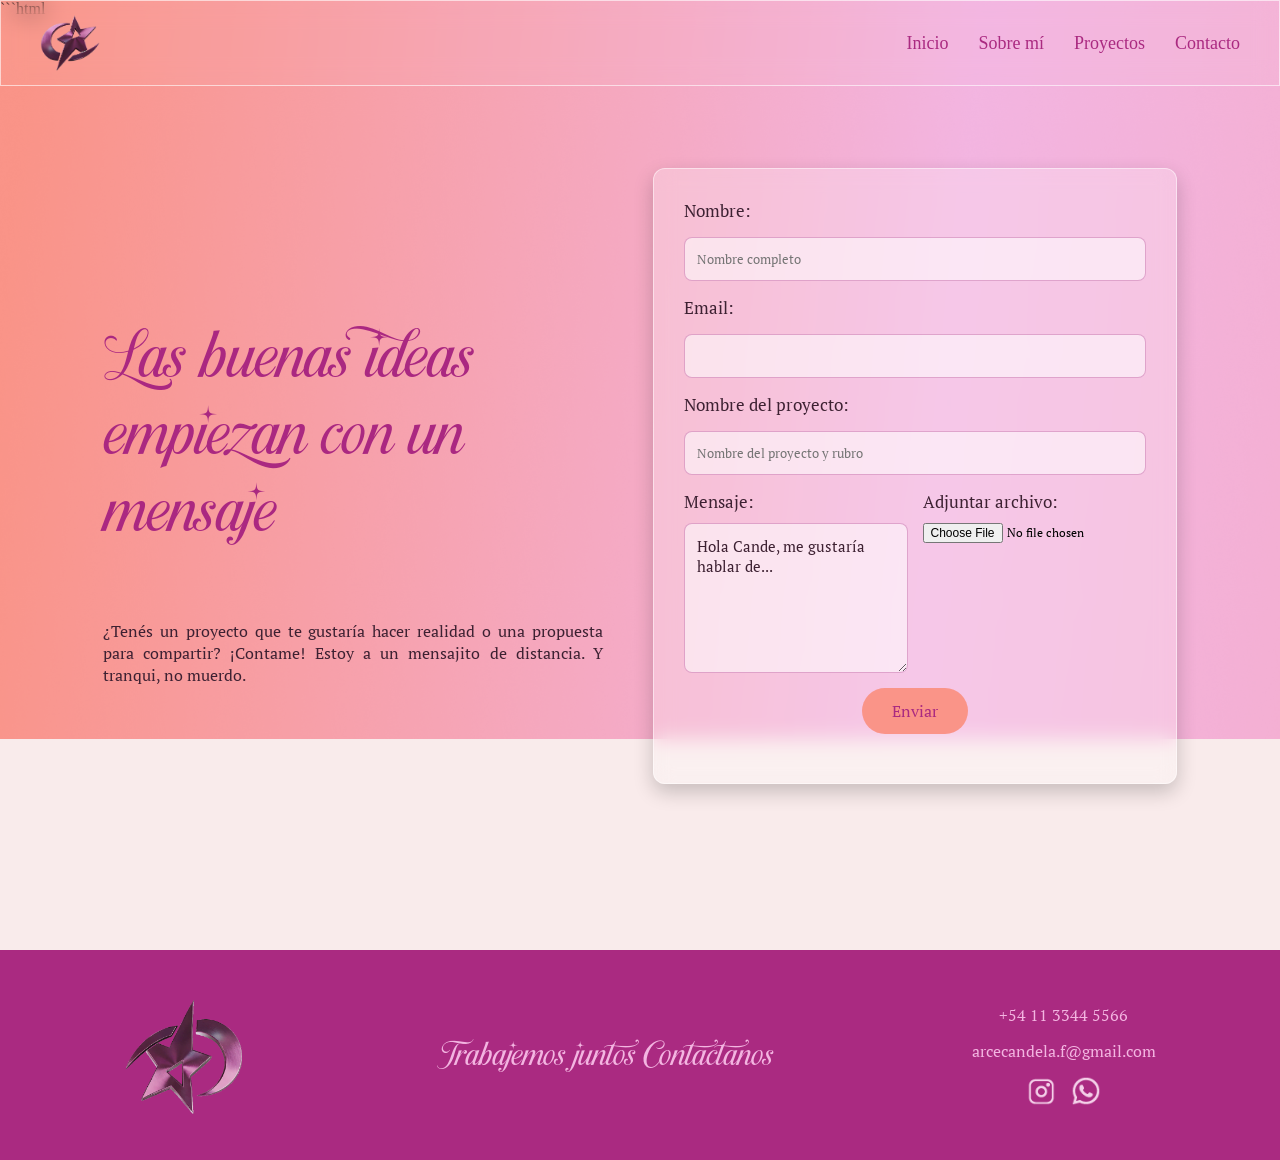
==== contacto.html @ d17dc4d4 "Cree contactos.html, en general ya esta listo, solo me faltaria ver un tema de los textos. Lo ultimo" ====
```html
<!DOCTYPE html>
<html lang="es">

<head>
    <meta charset="UTF-8">
    <meta name="viewport" content="width=device-width, initial-scale=1.0">
    <title>Portfolio | Cande Arce</title>

    <link rel="stylesheet" href="estilos.css">

    <style>
        @import url('https://fonts.googleapis.com/css2?family=PT+Serif:ital,wght@0,400;0,700;1,400;1,700&display=swap');
    </style>

    <link rel="icon" type="image/svg+xml" href="img/favicon.svg">
</head>

<body class="contacto">

    <header>
        <div class="contenedor">

            <a href="index.html#inicio" class="logo">
                <img src="img/logo_metalizado.png" alt="Logo de Cande Arce" width="60" height="60">
            </a>

            <nav class="menu">
                <a href="index.html#inicio">Inicio</a>
                <a href="sobre_mi.html">Sobre mí</a>
                <a href="proyectos.html">Proyectos</a>
                <a href="contacto.html">Contacto</a>
            </nav>

        </div>
    </header>

    <main id="contacto">

        <section id="bienvenida">
            <h1>Las buenas ideas empiezan con un mensaje</h1>
            <p>¿Tenés un proyecto que te gustaría hacer realidad o una propuesta para compartir? ¡Contame! Estoy a un
                mensajito de distancia. Y tranqui, no muerdo. </p>
        </section>

        <section id="formulario">
            <form method="POST" target="_blank" enctype="multipart/form-data"
                action="mailto:arcecandela.f@gmail.com?subject=email enciado desde el formulario">
                <label for="nombre">Nombre:</label>
                <input type="text" name="Nombre" id="nombre" placeholder="Nombre completo" required>

                <label for="email">Email:</label>
                <input type="email" name="email" id="email" required>

                <label for="nombre del proyecto">Nombre del proyecto:</label>
                <input type="text" name="Nombre del proyecto" id="nombre-del-proyecto"
                    placeholder="Nombre del proyecto y rubro" required>

                <div class="mensaje-archivo">

                    <div class="campo-mensaje">
                        <label for="mensaje">Mensaje:</label>
                        <textarea id="mensaje" name="mensaje" rows="5" required>Hola Cande, me gustaría hablar de...</textarea>
                    </div>

                    <div class="campo-archivo">
                        <label for="archivo">Adjuntar archivo:</label>
                        <input type="file" name="archivo" id="archivo">
                    </div>

                </div>

                <input type="submit" value="Enviar">
            </form>
        </section>
    </main>

    <footer id="pie-de-pagina">

        <div class="logo-footer">
            <img src="img/mi_logo.gif" alt="Logo de Cande Arce" width="150" height="150">
        </div>

        <div class="titulo-footer">
            <h1>
                Trabajemos juntos
                Contactanos
            </h1>
        </div>

        <div class="contacto-footer">
            <p>+54 11 3344 5566</p>
            <p>arcecandela.f@gmail.com</p>

            <div class="redes-footer">
                <img src="img/insta.png" alt="Instagram" width="30" height="30">
                <img src="img/whatsapp.png" alt="WhatsApp" width="30" height="30">
            </div>
        </div>

    </footer>

</body>

</html>
---- estilos.css ----
/*CSS DOCUMENT*/
@charset "UTF-8";

h2 {
    font-family: "PT Serif", serif;
    font-size: 32px;
    font-weight: 700;
    font-style: normal;
    color: #aa2a81;
    text-align: center;
}

h3 {
    font-family: "PT Serif", serif;
    font-size: 24px;
    font-weight: 700;
    font-style: italic;
    color: #aa2a81;
    text-align: justify;
}

h4 {
    font-family: "PT Serif", serif;
    font-weight: 400;
    font-style: italic;
    font-size: 17px;
    color: #3D2132;
    text-align: justify;
}

p {
    font-family: "PT Serif", serif;
    font-size: 16px;
    font-weight: 400;
    font-style: normal;
    color: #3D2132;
    text-align: justify;
}

li {

    font-family: "PT Serif", serif;
    font-weight: 400;
    font-style: normal;
    font-size: 16px;
    color: #000000;
}

@font-face {
    font-family: "LastChristmas";
    src: url("fuentes/LastChristmas.otf") format("opentype");
    font-weight: 400;
    font-style: normal;
}

h1 {
    color: #AA2881;
    font-family: "LastChristmas", sans-serif;
    font-size: 64px;
    font-style: normal;
    font-weight: 400;
    line-height: normal;
}

/* =========================================
1. ESTILOS GENERALES
   ========================================= */
/*Se empieza a dar formato al header*/
header {
    position: fixed;
    top: 0;
    left: 0;
    z-index: 1000;

    display: flex;
    justify-content: center;
    align-items: center;
    width: 100%;
    padding: 12px 20px;

    /* Efecto glass */
    backdrop-filter: blur(12px);
    -webkit-backdrop-filter: blur(12px);
    background: #FFFFFF0A;
    border: 1px solid #FFFFFF99;
}

/* Organización del logo y el menú */
header .contenedor {
    display: flex;
    align-items: center;
    justify-content: space-between;
    gap: 20px;
    width: 100%;
    max-width: 1200px;
    margin: 0 auto;
}

nav {
    display: flex;
    gap: 30px;
}

/* Tamaño del logo */
.logo img {
    display: block;
    width: 60px;
    height: 60px;
    object-fit: contain;
}

/* Enlaces del menú */
.menu {
    display: flex;
    align-items: center;
    gap: 30px;
}

.menu a {
    color: #aa2a81;
    text-decoration: none;
    font-size: 18px;
}

.menu a:hover {
    color: #ffffff;
}

/* Organización del encabezado */
header .contenedor {
    display: flex;
    align-items: center;
    justify-content: space-between;
    width: 100%;
}

/* FOOTER */
#pie-de-pagina {
    display: flex;
    flex-direction: row;
    flex-wrap: wrap;
    justify-content: center;
    align-items: center;
    gap: 182px;
    padding: 30px 40px;
    background-color: #aa2a81;
    box-sizing: border-box;
}

.titulo-footer h1 {
    color: #F3B5E1;
    text-align: center;
    font-size: 32px;
}

.contacto-footer p {
    color: #F3B5E1;
}

/* LOGO */
.logo-footer {
    display: flex;
    align-items: center;
    justify-content: center;
}

/* TÍTULO Y DERECHOS */
.titulo-footer {
    display: flex;
    flex-direction: column;
    justify-content: center;
    align-items: flex-start;
}

/* CONTACTO */
.contacto-footer {
    display: flex;
    width: 218px;
    flex-direction: column;
    align-items: center;
    gap: 14px;
    margin: 0;
}

.contacto-footer h2,
.contacto-footer p {
    display: flex;
    margin: 0;
}

/* REDES SOCIALES */
.redes-footer {
    display: flex;
    flex-direction: row;
    align-items: center;
    justify-content: center;
    gap: 15px;
}

/* =========================================
ESTILOS DEL SOBRE MI
   ========================================= */

/* Fondo exclusivo del sobre mi */
body.sobre-mi {
    background-image: url("img/fondo_sobre_mi.png");
    background-size: 100% auto;
    background-position: top center;
    background-repeat: no-repeat;
    background-attachment: scroll;
}

/*Se empieza a dar formato al main*/
* {
    box-sizing: border-box;
}

html,
body {
    margin: 0;
    padding: 0;
    overflow-x: hidden;
}

body {
    background-color: #f9ebeb;
    min-height: 100vh;
    display: flex;
    flex-direction: column;
}

/* Estilos de las listas */
li {
    list-style: none;
}

li::before {
    content: "★ ";
    color: #aa2a81;
}

main {
    display: flex;
    flex: 1;
    flex-direction: column;
    align-items: center;
    padding-top: 120px;
}

/*sección yo*/
#yo {
    display: inline-flex;
    align-items: center;
    gap: 67px;
}

#yo img {
    max-width: 100%;
    height: auto;
    object-fit: cover;
}

.presentacion {
    display: flex;
    width: 524px;
    flex-direction: column;
    align-items: flex-start;
}

/*SECCIÓN CUADRADOS*/


/* CONTENEDOR DE LOS CUADRADOS */

.grilla-cv {
    display: flex;
    flex-wrap: wrap;
    gap: 26px 52px;
    width: 926px;
    max-width: 100%;
    margin: 190px auto 0;
    box-sizing: border-box;

}

/* CUATRO CUADRADOS */

#cuadrado-1,
#cuadrado-2,
#cuadrado-3,
#cuadrado-4 {
    display: flex;
    flex-direction: column;
    flex: 0 0 437px;
    height: 280px;
    box-sizing: border-box;
    overflow: hidden;
    background: #FFFFFF0A;
    backdrop-filter: blur(12px);
    -webkit-backdrop-filter: blur(12px);
    border: 1px solid #FFFFFF99;
    border-radius: 12px;
    padding: 22px 21px;
    align-items: center;
    justify-content: center;
}


/* DIFERENCIAS DEL CUADRADO 1 */

#cuadrado-1 {
    padding: 22px 45px 23px 21px;
    align-items: flex-start;
    gap: 10px;
    border-radius: 20px;
}

/* FORMACIÓN */

.formacion {
    display: flex;
    width: 100%;
    flex-direction: column;
    align-items: flex-start;
    gap: 19px;
}

.texto-formacion {
    display: flex;
    flex-direction: column;
    align-items: flex-start;
    gap: 23px;
    align-self: stretch;
}

.colegio {
    display: flex;
    flex-direction: column;
    align-items: flex-start;
    gap: 14px;
    align-self: stretch;
}

.detalle-colegio {
    display: flex;
    padding: 0 20px;
    flex-direction: column;
    align-items: flex-start;
    gap: 14px;
    align-self: stretch;
}

.universidad {
    width: 100%;
}

.detalle-universidad {
    display: flex;
    width: 100%;
    flex-direction: column;
    align-items: flex-start;
    gap: 14px;
}

/* CONTROL DE ESPACIOS Y TEXTOS PARA TODOS */

#cuadrado-1 h3,
#cuadrado-1 h4,
#cuadrado-1 p,
#cuadrado-2 h3,
#cuadrado-2 h4,
#cuadrado-2 p,
#cuadrado-3 h3,
#cuadrado-3 h4,
#cuadrado-3 p,
#cuadrado-3 ul,
#cuadrado-3 li,
#cuadrado-4 h3,
#cuadrado-4 h4,
#cuadrado-4 p,
#cuadrado-4 ul,
#cuadrado-4 li {
    margin: 0;
    padding: 0;
}

/* TÍTULOS */

#cuadrado-2 h3,
#cuadrado-3 h3,
#cuadrado-4 h3 {
    margin-bottom: 12px;
}

/* SUBTÍTULOS */

#cuadrado-3 h4,
#cuadrado-4 h4 {
    margin-bottom: 8px;
    font-size: 0.95rem;
}

/* LISTAS */

#cuadrado-3 ul,
#cuadrado-4 ul {
    padding-left: 18px;
}

#cuadrado-3 li,
#cuadrado-4 li {
    margin-bottom: 5px;
    font-size: 0.88rem;
    line-height: 1.3;
}



/* SECCIÓN DE HOBBIES */
body.sobre-mi #hobbies h3 {
    text-align: center;
}

body.sobre-mi #hobbies {
    width: 100%;
    max-width: 1100px;
    padding: 0 20px;
    box-sizing: border-box;
    margin-top: 150px;
    margin-bottom: 200px;
}

body.sobre-mi #hobbies .contenedor-hobbies {
    display: flex;
    flex-direction: row;
    justify-content: center;
    align-items: stretch;
    gap: 40px;
    flex-wrap: wrap;
}

body.sobre-mi #hobbies .lectura,
body.sobre-mi #hobbies .musica,
body.sobre-mi #hobbies .cine {
    display: flex;
    flex-direction: column;
    align-items: center;
    justify-content: center;
    gap: 15px;
    width: 250px;
    min-height: 220px;
    padding: 20px;
    box-sizing: border-box;
    background: rgba(255, 255, 255, 0.10);
    border: 1px solid rgba(255, 255, 255, 0.5);
    border-radius: 15px;
    box-shadow: 0 8px 20px rgba(0, 0, 0, 0.10);
}


body.sobre-mi #hobbies p {
    margin: 0;
    text-align: center;
}

body.sobre-mi #hobbies iframe {
    display: block;
    width: 100%;
    border: none;
    border-radius: 12px;
    box-sizing: border-box;
}


/* =========================================
ESTILOS DEL INDEX
   ========================================= */

/* Fondo exclusivo del index */
body.portfolio {
    background-image: url("img/fondo_degradado.png");
    background-size: 100% auto;
    background-position: top center;
    background-repeat: no-repeat;
    background-attachment: scroll;
}

/* Como se organiza la presentación */

body.portfolio .presentacion {
    display: flex;
    flex-direction: row;
    align-items: center;
    justify-content: center;
    gap: 40px;
    width: 100%;
}

body.portfolio .texto-presentacion {
    flex: 0 1 auto;
}

body.portfolio .presentacion img {
    width: 400px;
    height: auto;
    flex: 0 0 auto;
}


/* FLECHA HACIA ABAJO */
body.portfolio .contenedor-flecha {
    display: flex;
    justify-content: center;
    align-items: center;
    margin-top: 160px;
    margin-bottom: 40px;
}

body.portfolio .flecha-abajo {
    display: flex;
    width: 92px;
    height: 92px;
    object-fit: contain;
    transition: transform 0.3s ease;
}

body.portfolio .enlace-flecha:hover .flecha-abajo {
    transform: scale(1.2);
}

/* DESPLAZAMIENTO SUAVE */
html {
    scroll-behavior: smooth;
}

/* SEGUNDA SECCIÓN: SOBRE MÍ */
body.portfolio .sobre-mi {
    display: flex;
    width: 100%;
    max-width: 1110px;
    min-height: 85vh;
    box-sizing: border-box;
    flex-direction: row;
    justify-content: center;
    align-items: center;
    gap: 120px;
    padding: 40px 20px;
    margin: 0 auto;
}

/* TÍTULO DE LA SEGUNDA SECCIÓN */
body.portfolio .sobre-mi h1 {
    display: flex;
    width: 100%;
    height: auto;
    justify-content: flex-end;
    margin: 0;
    text-align: right;
}

/* TEXTO DE LA SEGUNDA SECCIÓN */
body.portfolio .sobre-mi p {
    display: flex;
    width: 100%;
    max-width: 600px;
    margin: 0;
    line-height: 1.6;
}


/* SECCIÓN DISEÑO GRÁFICO */
#diseño-gráfico {
    display: flex;
    flex-direction: column;
    align-items: center;
    gap: 20px;
    padding: 0 30px 30px;
    margin-top: -100px;
}

/* contenedor de tarjetas */
#contenedor-tarjetas {
    display: flex;
    justify-content: center;
    gap: 60px;
    padding: 20px;
    margin-bottom: 100px;
}

/* tarjeta */
.tarjeta {
    flex: none;
    width: 250px;
    height: 390px;
    perspective: 1000px;
    margin-top: 20px;
}

/* contenido y giro */
.tarjeta-contenido {
    position: relative;
    width: 100%;
    height: 100%;
    transition: transform 0.6s;
    transform-style: preserve-3d;
}

.tarjeta:hover .tarjeta-contenido {
    transform: rotateY(180deg) scale(1.1);
}

/* frente y dorso */
.tarjeta-frente,
.tarjeta-dorso {
    position: absolute;
    width: 100%;
    height: 100%;
    display: flex;
    flex-direction: column;
    align-items: center;
    padding: 18px;
    box-sizing: border-box;
    background: #FFFFFF40;
    backdrop-filter: blur(10px);
    -webkit-backdrop-filter: blur(10px);
    border: 1px solid #FFFFFF80;
    backface-visibility: hidden;
    box-shadow: 0 8px 20px rgba(0, 0, 0, 0.20);
    border-radius: 12px;
}

.tarjeta-dorso {
    transform: rotateY(180deg);
}

/* imágenes de los trabajos */
.tarjeta-frente img,
.tarjeta-dorso img {
    display: block;
    width: 100%;
    height: 300px;
    object-fit: cover;
}

/* epígrafes */
.tarjeta-frente p,
.tarjeta-dorso p {
    position: absolute;
    bottom: 18px;
    left: 5%;
    display: flex;
    align-items: center;
    justify-content: center;
    width: 90%;
    height: 54px;
    margin: 0;
    text-align: center;
    font-size: 14px;
    line-height: 1.3;
}

/* =========================================
ESTILOS DEL CONTACTO
   ========================================= */
body.contacto {
    background-image: url("img/fondo_contacto.png");
    background-size: 100% auto;
    background-position: top center;
    background-repeat: no-repeat;
    background-attachment: scroll;
}

#bienvenida {
    display: inline-flex;
    flex-direction: column;
    align-items: flex-start;
    width: 579px;
}



/* CONTENEDOR PRINCIPAL */
main#contacto {
    display: flex;
    flex-direction: row;
    justify-content: center;
    align-items: center;
    gap: 50px;

    max-width: 1200px;
    margin: 0 auto;
    padding: 150px 60px;
    box-sizing: border-box;
}

/* SECCIÓN DE BIENVENIDA */
#bienvenida {
    display: flex;
    flex-direction: column;
    justify-content: center;
    flex: 1;
    max-width: 500px;
}

/* SECCIÓN DEL FORMULARIO */
#contacto #formulario {
    display: flex;
    flex-direction: column;
    flex: 1;
    min-width: 0;
}

/* ADAPTACIÓN A PANTALLAS CHICAS */
@media (max-width: 800px) {
    main#contacto {
        flex-direction: column;
        gap: 30px;
    }

    #bienvenida,
    #contacto #formulario {
        width: 100%;
        max-width: 524px;
    }
}

/* FORMULARIO */

/* CONTENEDOR DEL FORMULARIO */
#formulario {
    display: flex;
    justify-content: center;
    width: 100%;
}

/* CAJA DEL FORMULARIO */
#formulario form {
    display: flex;
    flex-direction: column;
    align-items: flex-start;
    gap: 15px;

    width: 524px;
    max-width: 100%;
    height: 616px;
    padding: 30px;
    box-sizing: border-box;

    background: #FFFFFF40;
    backdrop-filter: blur(10px);
    -webkit-backdrop-filter: blur(10px);
    border: 1px solid #FFFFFF80;
    box-shadow: 0 8px 20px rgba(0, 0, 0, 0.20);
    border-radius: 12px;
}

/* ETIQUETAS */
#formulario label {
    font-family: "PT Serif", serif;
    color: #3D2132;
    font-size: 17px;
}

/* CAMPOS DE TEXTO */
#formulario input[type="text"],
#formulario input[type="email"] {
    display: flex;
    width: 100%;
    padding: 12px;
    box-sizing: border-box;

    background: rgba(255, 255, 255, 0.55);
    border: 1px solid rgba(170, 42, 129, 0.35);
    border-radius: 8px;

    font-family: "PT Serif", serif;
}

#formulario .campo-mensaje,
#formulario .campo-archivo {
    display: flex;
    flex-direction: column;
    align-items: flex-start;
    flex: 1;
    width: 50%;
    min-width: 0;
    gap: 10px;
}

/* MENSAJE Y ARCHIVO UNO AL LADO DEL OTRO */
#formulario .mensaje-archivo {
    display: flex;
    flex-direction: row;
    align-items: flex-start;
    gap: 15px;
    width: 100%;
}


/* ÁREA PARA ESCRIBIR EL MENSAJE */
#formulario textarea {
    display: flex;
    width: 100%;
    min-height: 150px;
    padding: 12px;
    box-sizing: border-box;

    background: rgba(255, 255, 255, 0.55);
    border: 1px solid rgba(170, 42, 129, 0.35);
    border-radius: 8px;

    font-family: "PT Serif", serif;
    font-size: 15px;
    color: #3D2132;
    resize: vertical;
}

/* BOTÓN PARA ADJUNTAR ARCHIVO */
#formulario input[type="file"] {
    display: flex;
    width: 100%;
    max-width: 100%;
    font-family: "PT Serif", serif;
    font-size: 12px;
}

/* BOTÓN ENVIAR */
#formulario input[type="submit"] {
    display: flex;
    align-self: Center;
    padding: 12px 30px;

    border: none;
    border-radius: 25px;
    background: #FA9488;
    color: #aa2a81;

    font-family: "PT Serif", serif;
    font-size: 16px;
    cursor: pointer;
    transition: background 0.3s ease;
}

/* EFECTO AL PASAR EL CURSOR */
#formulario input[type="submit"]:hover {
    background: #aa2a81;
}
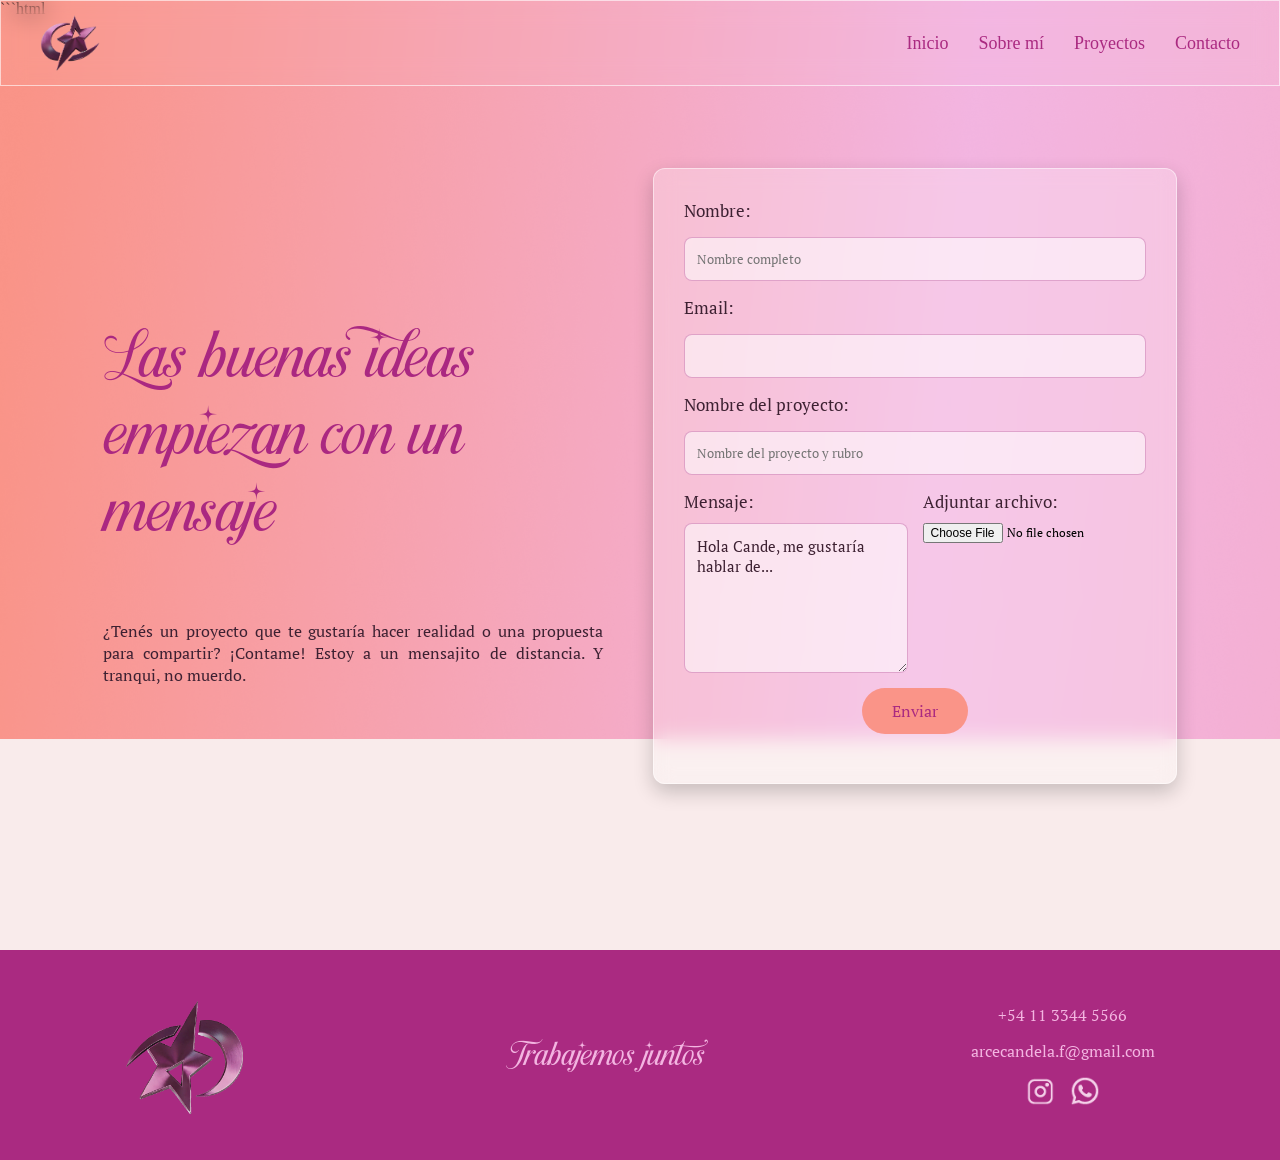
==== commit f26438fe: "pre entrega" ====
--- a/contacto.html
+++ b/contacto.html
@@ -38,12 +38,13 @@
     <main id="contacto">
 
         <section id="bienvenida">
-            <h1>Las buenas ideas empiezan con un mensaje</h1>
+            <h1>Las buenas ideas  empiezan con un mensaje</h1>
             <p>¿Tenés un proyecto que te gustaría hacer realidad o una propuesta para compartir? ¡Contame! Estoy a un
                 mensajito de distancia. Y tranqui, no muerdo. </p>
         </section>
 
         <section id="formulario">
+            
             <form method="POST" target="_blank" enctype="multipart/form-data"
                 action="mailto:arcecandela.f@gmail.com?subject=email enciado desde el formulario">
                 <label for="nombre">Nombre:</label>
@@ -82,10 +83,7 @@
         </div>
 
         <div class="titulo-footer">
-            <h1>
-                Trabajemos juntos
-                Contactanos
-            </h1>
+            <h1>Trabajemos juntos</h1>
         </div>
 
         <div class="contacto-footer">
--- a/estilos.css
+++ b/estilos.css
@@ -141,7 +141,7 @@
     flex-wrap: wrap;
     justify-content: center;
     align-items: center;
-    gap: 182px;
+    gap: 250px;
     padding: 30px 40px;
     background-color: #aa2a81;
     box-sizing: border-box;
@@ -197,11 +197,18 @@
     gap: 15px;
 }
 
+/* LOS ENLACES HEREDAN EL ESTILO DEL TEXTO */
+a {
+    color: inherit;
+    font: inherit;
+    text-decoration: none;
+}
 /* =========================================
 ESTILOS DEL SOBRE MI
    ========================================= */
 
-/* Fondo exclusivo del sobre mi */
+
+/* FONDO EXCLUSIVO DE SOBRE MÍ */
 body.sobre-mi {
     background-image: url("img/fondo_sobre_mi.png");
     background-size: 100% auto;
@@ -210,7 +217,7 @@
     background-attachment: scroll;
 }
 
-/*Se empieza a dar formato al main*/
+/* CONFIGURACIÓN GENERAL */
 * {
     box-sizing: border-box;
 }
@@ -229,7 +236,7 @@
     flex-direction: column;
 }
 
-/* Estilos de las listas */
+/* LISTAS */
 li {
     list-style: none;
 }
@@ -239,6 +246,7 @@
     color: #aa2a81;
 }
 
+/* CONTENIDO PRINCIPAL */
 main {
     display: flex;
     flex: 1;
@@ -247,7 +255,7 @@
     padding-top: 120px;
 }
 
-/*sección yo*/
+/* SECCIÓN YO */
 #yo {
     display: inline-flex;
     align-items: center;
@@ -267,11 +275,7 @@
     align-items: flex-start;
 }
 
-/*SECCIÓN CUADRADOS*/
-
-
 /* CONTENEDOR DE LOS CUADRADOS */
-
 .grilla-cv {
     display: flex;
     flex-wrap: wrap;
@@ -279,12 +283,9 @@
     width: 926px;
     max-width: 100%;
     margin: 190px auto 0;
-    box-sizing: border-box;
-
-}
-
-/* CUATRO CUADRADOS */
-
+}
+
+/* ESTILO GENERAL DE LOS CUATRO CUADRADOS */
 #cuadrado-1,
 #cuadrado-2,
 #cuadrado-3,
@@ -293,7 +294,6 @@
     flex-direction: column;
     flex: 0 0 437px;
     height: 280px;
-    box-sizing: border-box;
     overflow: hidden;
     background: #FFFFFF0A;
     backdrop-filter: blur(12px);
@@ -301,69 +301,67 @@
     border: 1px solid #FFFFFF99;
     border-radius: 12px;
     padding: 22px 21px;
-    align-items: center;
-    justify-content: center;
-}
-
+}
+
+/* FORMACIÓN, EXPERIENCIA Y HABILIDADES */
+#cuadrado-1,
+#cuadrado-2,
+#cuadrado-4 {
+    align-items: flex-start;
+    justify-content: flex-start;
+}
 
 /* DIFERENCIAS DEL CUADRADO 1 */
-
 #cuadrado-1 {
     padding: 22px 45px 23px 21px;
-    align-items: flex-start;
     gap: 10px;
     border-radius: 20px;
 }
 
-/* FORMACIÓN */
-
+/* HERRAMIENTAS: CONTENIDO CENTRADO */
+#cuadrado-3 {
+    align-items: center;
+    justify-content: center;
+}
+
+/* FORMACIÓN ACADÉMICA */
 .formacion {
     display: flex;
-    width: 100%;
     flex-direction: column;
     align-items: flex-start;
-    gap: 19px;
-}
-
-.texto-formacion {
+    width: 100%;
+    gap: 12px;
+}
+
+.textos-formacion {
     display: flex;
     flex-direction: column;
     align-items: flex-start;
-    gap: 23px;
-    align-self: stretch;
-}
-
-.colegio {
+    width: 100%;
+    gap: 16px;
+}
+
+.colegio,
+.universidad,
+.detalles-colegio,
+.detalles-universidad {
     display: flex;
     flex-direction: column;
     align-items: flex-start;
-    gap: 14px;
-    align-self: stretch;
-}
-
-.detalle-colegio {
-    display: flex;
-    padding: 0 20px;
-    flex-direction: column;
-    align-items: flex-start;
-    gap: 14px;
-    align-self: stretch;
-}
-
+    width: 100%;
+}
+
+.colegio,
 .universidad {
-    width: 100%;
-}
-
-.detalle-universidad {
-    display: flex;
-    width: 100%;
-    flex-direction: column;
-    align-items: flex-start;
-    gap: 14px;
-}
-
-/* CONTROL DE ESPACIOS Y TEXTOS PARA TODOS */
-
+    gap: 6px;
+}
+
+.detalles-colegio,
+.detalles-universidad {
+    gap: 4px;
+}
+
+/* TEXTOS DE LOS CUATRO CUADRADOS */
 #cuadrado-1 h3,
 #cuadrado-1 h4,
 #cuadrado-1 p,
@@ -373,19 +371,25 @@
 #cuadrado-3 h3,
 #cuadrado-3 h4,
 #cuadrado-3 p,
-#cuadrado-3 ul,
-#cuadrado-3 li,
 #cuadrado-4 h3,
 #cuadrado-4 h4,
 #cuadrado-4 p,
-#cuadrado-4 ul,
-#cuadrado-4 li {
+#cuadrado-2 ul,
+#cuadrado-3 ul,
+#cuadrado-4 ul {
     margin: 0;
     padding: 0;
 }
 
+/* INTERLINEADO DE FORMACIÓN */
+#cuadrado-1 h3,
+#cuadrado-1 h4,
+#cuadrado-1 p {
+    line-height: 1.5;
+    text-align: left;
+}
+
 /* TÍTULOS */
-
 #cuadrado-2 h3,
 #cuadrado-3 h3,
 #cuadrado-4 h3 {
@@ -393,20 +397,20 @@
 }
 
 /* SUBTÍTULOS */
-
 #cuadrado-3 h4,
 #cuadrado-4 h4 {
     margin-bottom: 8px;
     font-size: 0.95rem;
 }
 
-/* LISTAS */
-
-#cuadrado-3 ul,
+/* LISTAS DE EXPERIENCIA Y HABILIDADES */
+#cuadrado-2 ul,
 #cuadrado-4 ul {
     padding-left: 18px;
 }
 
+/* LISTAS DE LOS CUADRADOS */
+#cuadrado-2 li,
 #cuadrado-3 li,
 #cuadrado-4 li {
     margin-bottom: 5px;
@@ -414,20 +418,17 @@
     line-height: 1.3;
 }
 
-
-
 /* SECCIÓN DE HOBBIES */
+body.sobre-mi #hobbies {
+    width: 100%;
+    max-width: 1100px;
+    padding: 0 20px;
+    margin-top: 150px;
+    margin-bottom: 200px;
+}
+
 body.sobre-mi #hobbies h3 {
     text-align: center;
-}
-
-body.sobre-mi #hobbies {
-    width: 100%;
-    max-width: 1100px;
-    padding: 0 20px;
-    box-sizing: border-box;
-    margin-top: 150px;
-    margin-bottom: 200px;
 }
 
 body.sobre-mi #hobbies .contenedor-hobbies {
@@ -439,6 +440,7 @@
     flex-wrap: wrap;
 }
 
+/* TARJETAS DE HOBBIES */
 body.sobre-mi #hobbies .lectura,
 body.sobre-mi #hobbies .musica,
 body.sobre-mi #hobbies .cine {
@@ -450,14 +452,13 @@
     width: 250px;
     min-height: 220px;
     padding: 20px;
-    box-sizing: border-box;
     background: rgba(255, 255, 255, 0.10);
     border: 1px solid rgba(255, 255, 255, 0.5);
     border-radius: 15px;
     box-shadow: 0 8px 20px rgba(0, 0, 0, 0.10);
 }
 
-
+/* TEXTOS Y VIDEOS DE HOBBIES */
 body.sobre-mi #hobbies p {
     margin: 0;
     text-align: center;
@@ -468,8 +469,8 @@
     width: 100%;
     border: none;
     border-radius: 12px;
-    box-sizing: border-box;
-}
+}
+
 
 
 /* =========================================
@@ -657,6 +658,176 @@
     text-align: center;
     font-size: 14px;
     line-height: 1.3;
+}
+
+/* =========================================
+ESTILOS DEL PROYECTOS
+   ========================================= */
+body.proyectos {
+    background-image: url("img/Fondo-proyectos.png");
+    background-size: 100% auto;
+    background-position: top center;
+    background-repeat: no-repeat;
+    background-attachment: scroll;
+}
+#proyectos {
+    display: flex;
+    flex-direction: column;
+    align-items: center;
+    padding: 40px 20px;
+    box-sizing: border-box;
+    margin-top: 30px;
+}
+/* GALERÍA DE PROYECTOS */
+.galeria {
+    display: flex;
+    flex-wrap: wrap;
+    justify-content: center;
+    gap: 30px;
+    width: 100%;
+    max-width: 824px;
+    box-sizing: border-box;
+    margin: 0 auto;
+    padding: 40px 20px;
+}
+
+/* TARJETA TIPO POLAROID */
+.polaroid {
+    display: flex;
+    flex-direction: column;
+    align-items: flex-start;
+    flex: 0 0 377px;
+    width: 377px;
+    max-width: 100%;
+    min-height: 489px;
+    box-sizing: border-box;
+    padding: 37px;
+
+    /* Efecto glass */
+    background: rgba(255, 255, 255, 0.10);
+    backdrop-filter: blur(8px);
+    -webkit-backdrop-filter: blur(8px);
+    border: 1px solid rgba(255, 255, 255, 0.25);
+    border-radius: 12px;
+}
+
+/* IMAGEN DEL PROYECTO */
+.imagen-proyecto {
+    position: relative;
+    display: block;
+    width: 303px;
+    height: 303px;
+    max-width: 100%;
+    overflow: hidden;
+    border-radius: 15px;
+}
+
+.imagen-proyecto img {
+    display: block;
+    width: 100%;
+    height: 100%;
+    object-fit: cover;
+    filter: sepia(0.2) saturate(1.5);
+    transition: filter 0.4s ease;
+}
+
+/* FILTRO ROSA */
+.imagen-proyecto::after {
+    content: "";
+    position: absolute;
+    inset: 0;
+    background: rgba(170, 42, 129, 0.6);
+    border-radius: 15px;
+    transition: opacity 0.4s ease;
+    pointer-events: none;
+}
+
+/* EFECTO AL PASAR EL CURSOR */
+.imagen-proyecto:hover::after {
+    opacity: 0;
+}
+.imagen-proyecto:hover img {
+    filter: none;
+}
+.imagen-proyecto:hover .texto-imagen {
+    opacity: 0;
+}
+
+/* TEXTOS DE LA TARJETA */
+.polaroid h2 {
+    margin: 18px 0 4px;
+    color: #AA2881;
+    font-size: 24px;
+}
+.polaroid p {
+    margin: 0 0 18px;
+    color: #3D2132;
+    font-size: 16px;
+}
+
+/* BOTÓN DE BEHANCE */
+.boton-behance {
+    display: inline-block;
+    padding: 10px 18px;
+    border: 1px solid white;
+    background: transparent;
+    color: #3D2132;
+    text-decoration: none;
+    text-align: center;
+    transition: background 0.3s ease, color 0.3s ease;
+    border-radius: 40px;
+}
+.boton-behance:hover {
+    background: white;
+    color: #AA2881;
+}
+
+/* VISOR DE IMAGEN AMPLIADA */
+.visor {
+    display: none;
+    position: fixed;
+    inset: 0;
+    z-index: 2000;
+    box-sizing: border-box;
+    overflow: auto;
+    padding: 40px 20px;
+    background: rgba(20, 10, 20, 0.95);
+    flex-direction: column;
+    align-items: center;
+    justify-content: center;
+    gap: 12px;
+}
+
+.visor:target {
+    display: flex;
+}
+
+.visor img {
+    display: block;
+    max-width: 85vw;
+    max-height: 60vh;
+    object-fit: contain;
+}
+
+.visor h2 {
+    margin: 8px 0 0;
+    color: white;
+    text-align: center;
+}
+
+.visor p {
+    margin: 0;
+    color: white;
+    text-align: center;
+}
+
+.cerrar {
+    position: absolute;
+    top: 15px;
+    right: 25px;
+    color: white;
+    font-size: 40px;
+    text-decoration: none;
 }
 
 /* =========================================
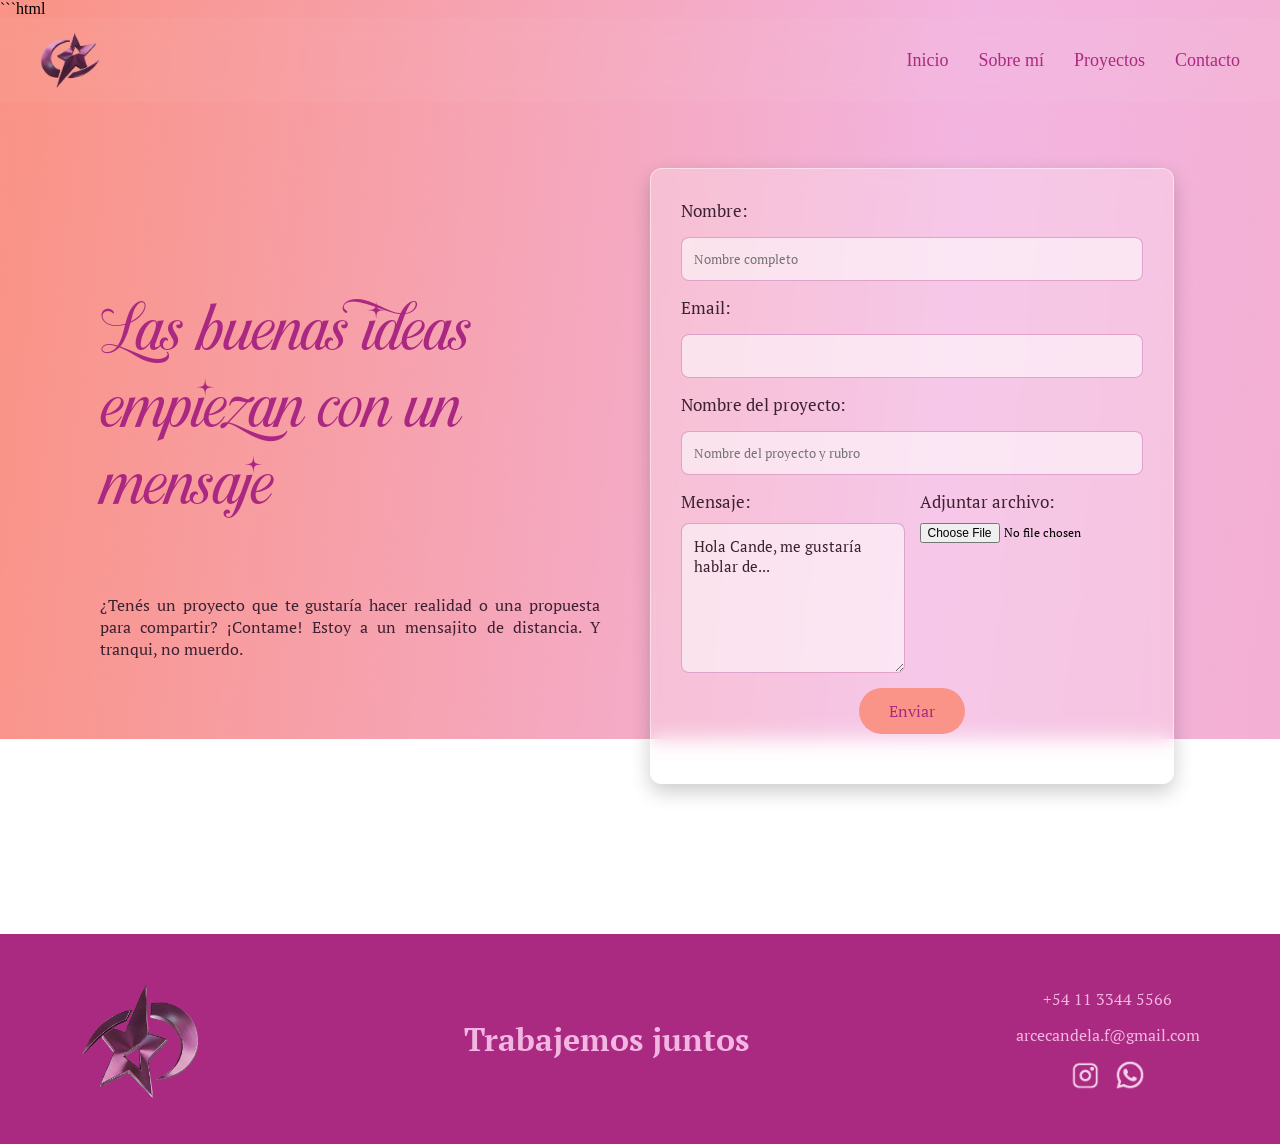
==== commit b9e411f3: "proyecto listo, footer y header listo" ====
--- a/contacto.html
+++ b/contacto.html
@@ -25,7 +25,7 @@
                 <img src="img/logo_metalizado.png" alt="Logo de Cande Arce" width="60" height="60">
             </a>
 
-            <nav class="menu">
+            <nav>
                 <a href="index.html#inicio">Inicio</a>
                 <a href="sobre_mi.html">Sobre mí</a>
                 <a href="proyectos.html">Proyectos</a>
@@ -38,13 +38,13 @@
     <main id="contacto">
 
         <section id="bienvenida">
-            <h1>Las buenas ideas  empiezan con un mensaje</h1>
+            <h1>Las buenas ideas empiezan con un mensaje</h1>
             <p>¿Tenés un proyecto que te gustaría hacer realidad o una propuesta para compartir? ¡Contame! Estoy a un
                 mensajito de distancia. Y tranqui, no muerdo. </p>
         </section>
 
         <section id="formulario">
-            
+
             <form method="POST" target="_blank" enctype="multipart/form-data"
                 action="mailto:arcecandela.f@gmail.com?subject=email enciado desde el formulario">
                 <label for="nombre">Nombre:</label>
@@ -61,7 +61,8 @@
 
                     <div class="campo-mensaje">
                         <label for="mensaje">Mensaje:</label>
-                        <textarea id="mensaje" name="mensaje" rows="5" required>Hola Cande, me gustaría hablar de...</textarea>
+                        <textarea id="mensaje" name="mensaje" rows="5"
+                            required>Hola Cande, me gustaría hablar de...</textarea>
                     </div>
 
                     <div class="campo-archivo">
@@ -77,24 +78,26 @@
     </main>
 
     <footer id="pie-de-pagina">
+        <img src="img/mi_logo.gif" alt="Logo de Cande Arce" width="150" height="150">
 
-        <div class="logo-footer">
-            <img src="img/mi_logo.gif" alt="Logo de Cande Arce" width="150" height="150">
-        </div>
+        <a href="contacto.html" class="titulo-footer">
+            <h2>Trabajemos juntos</h2>
+        </a>
 
-        <div class="titulo-footer">
-            <h1>Trabajemos juntos</h1>
-        </div>
-
-        <div class="contacto-footer">
+        <address class="contacto-footer">
             <p>+54 11 3344 5566</p>
             <p>arcecandela.f@gmail.com</p>
 
             <div class="redes-footer">
-                <img src="img/insta.png" alt="Instagram" width="30" height="30">
-                <img src="img/whatsapp.png" alt="WhatsApp" width="30" height="30">
+                <a href="https://www.instagram.com/candea_18/" target="_blank">
+                    <img src="img/insta.png" alt="Instagram" width="30" height="30">
+                </a>
+
+                <a href="https://wa.me/541133445566" target="_blank">
+                    <img src="img/whatsapp.png" alt="WhatsApp" width="30" height="30">
+                </a>
             </div>
-        </div>
+        </address>
 
     </footer>
 
--- a/estilos.css
+++ b/estilos.css
@@ -1,4 +1,3 @@
-/*CSS DOCUMENT*/
 @charset "UTF-8";
 
 h2 {
@@ -16,7 +15,6 @@
     font-weight: 700;
     font-style: italic;
     color: #aa2a81;
-    text-align: justify;
 }
 
 h4 {
@@ -25,7 +23,6 @@
     font-style: italic;
     font-size: 17px;
     color: #3D2132;
-    text-align: justify;
 }
 
 p {
@@ -57,32 +54,22 @@
     color: #AA2881;
     font-family: "LastChristmas", sans-serif;
     font-size: 64px;
-    font-style: normal;
     font-weight: 400;
-    line-height: normal;
 }
 
 /* =========================================
-1. ESTILOS GENERALES
+ESTILOS GENERALES
    ========================================= */
 /*Se empieza a dar formato al header*/
 header {
     position: fixed;
-    top: 0;
-    left: 0;
     z-index: 1000;
-
-    display: flex;
-    justify-content: center;
-    align-items: center;
     width: 100%;
     padding: 12px 20px;
 
     /* Efecto glass */
     backdrop-filter: blur(12px);
-    -webkit-backdrop-filter: blur(12px);
     background: #FFFFFF0A;
-    border: 1px solid #FFFFFF99;
 }
 
 /* Organización del logo y el menú */
@@ -99,39 +86,22 @@
 nav {
     display: flex;
     gap: 30px;
+}
+
+nav a {
+    color: #aa2a81;
+    text-decoration: none;
+    font-size: 18px
+}
+
+nav a:hover {
+    color: #ffffff;
 }
 
 /* Tamaño del logo */
 .logo img {
     display: block;
-    width: 60px;
-    height: 60px;
     object-fit: contain;
-}
-
-/* Enlaces del menú */
-.menu {
-    display: flex;
-    align-items: center;
-    gap: 30px;
-}
-
-.menu a {
-    color: #aa2a81;
-    text-decoration: none;
-    font-size: 18px;
-}
-
-.menu a:hover {
-    color: #ffffff;
-}
-
-/* Organización del encabezado */
-header .contenedor {
-    display: flex;
-    align-items: center;
-    justify-content: space-between;
-    width: 100%;
 }
 
 /* FOOTER */
@@ -144,47 +114,25 @@
     gap: 250px;
     padding: 30px 40px;
     background-color: #aa2a81;
-    box-sizing: border-box;
-}
-
-.titulo-footer h1 {
+}
+
+.titulo-footer h2 {
     color: #F3B5E1;
     text-align: center;
     font-size: 32px;
 }
 
+/* CONTACTO */
+.contacto-footer {
+    display: flex;
+    width: 218px;
+    flex-direction: column;
+    align-items: center;
+    gap: 14px;
+}
+
 .contacto-footer p {
     color: #F3B5E1;
-}
-
-/* LOGO */
-.logo-footer {
-    display: flex;
-    align-items: center;
-    justify-content: center;
-}
-
-/* TÍTULO Y DERECHOS */
-.titulo-footer {
-    display: flex;
-    flex-direction: column;
-    justify-content: center;
-    align-items: flex-start;
-}
-
-/* CONTACTO */
-.contacto-footer {
-    display: flex;
-    width: 218px;
-    flex-direction: column;
-    align-items: center;
-    gap: 14px;
-    margin: 0;
-}
-
-.contacto-footer h2,
-.contacto-footer p {
-    display: flex;
     margin: 0;
 }
 
@@ -203,12 +151,31 @@
     font: inherit;
     text-decoration: none;
 }
+
+* {
+    box-sizing: border-box;
+    margin: 0;
+    padding: 0;
+}
+
+html,
+body {
+    overflow-x: hidden;
+}
+
+li {
+    list-style: none;
+}
+
+li::before {
+    content: "★ ";
+    color: #aa2a81;
+}
+
 /* =========================================
 ESTILOS DEL SOBRE MI
    ========================================= */
 
-
-/* FONDO EXCLUSIVO DE SOBRE MÍ */
 body.sobre-mi {
     background-image: url("img/fondo_sobre_mi.png");
     background-size: 100% auto;
@@ -217,38 +184,10 @@
     background-attachment: scroll;
 }
 
-/* CONFIGURACIÓN GENERAL */
-* {
-    box-sizing: border-box;
-}
-
-html,
-body {
-    margin: 0;
-    padding: 0;
-    overflow-x: hidden;
-}
-
-body {
-    background-color: #f9ebeb;
-    min-height: 100vh;
-    display: flex;
-    flex-direction: column;
-}
-
-/* LISTAS */
-li {
-    list-style: none;
-}
-
-li::before {
-    content: "★ ";
-    color: #aa2a81;
-}
-
 /* CONTENIDO PRINCIPAL */
 main {
     display: flex;
+    /*por algún motivo ninguna de las propiedades de flex son útiles, si las quitamos todo se ve exactamente igual*/
     flex: 1;
     flex-direction: column;
     align-items: center;
@@ -257,22 +196,27 @@
 
 /* SECCIÓN YO */
 #yo {
-    display: inline-flex;
+    display: flex;
     align-items: center;
     gap: 67px;
+    padding: 40px;
+    padding-bottom: 80px;
 }
 
 #yo img {
     max-width: 100%;
     height: auto;
     object-fit: cover;
+    border-radius: 15px;
 }
 
 .presentacion {
     display: flex;
-    width: 524px;
-    flex-direction: column;
-    align-items: flex-start;
+    flex-direction: column;
+    align-items: center;
+    gap: 40px;
+    width: 80%;
+    max-width: 33rem;
 }
 
 /* CONTENEDOR DE LOS CUADRADOS */
@@ -280,9 +224,9 @@
     display: flex;
     flex-wrap: wrap;
     gap: 26px 52px;
-    width: 926px;
-    max-width: 100%;
-    margin: 190px auto 0;
+    width: 100%;
+    max-width: 926px;
+    margin: 100px;
 }
 
 /* ESTILO GENERAL DE LOS CUATRO CUADRADOS */
@@ -294,34 +238,18 @@
     flex-direction: column;
     flex: 0 0 437px;
     height: 280px;
-    overflow: hidden;
     background: #FFFFFF0A;
-    backdrop-filter: blur(12px);
     -webkit-backdrop-filter: blur(12px);
     border: 1px solid #FFFFFF99;
     border-radius: 12px;
     padding: 22px 21px;
 }
 
-/* FORMACIÓN, EXPERIENCIA Y HABILIDADES */
-#cuadrado-1,
-#cuadrado-2,
-#cuadrado-4 {
-    align-items: flex-start;
-    justify-content: flex-start;
-}
-
-/* DIFERENCIAS DEL CUADRADO 1 */
-#cuadrado-1 {
-    padding: 22px 45px 23px 21px;
-    gap: 10px;
-    border-radius: 20px;
-}
-
 /* HERRAMIENTAS: CONTENIDO CENTRADO */
 #cuadrado-3 {
     align-items: center;
     justify-content: center;
+    text-align: center;
 }
 
 /* FORMACIÓN ACADÉMICA */
@@ -331,62 +259,7 @@
     align-items: flex-start;
     width: 100%;
     gap: 12px;
-}
-
-.textos-formacion {
-    display: flex;
-    flex-direction: column;
-    align-items: flex-start;
-    width: 100%;
-    gap: 16px;
-}
-
-.colegio,
-.universidad,
-.detalles-colegio,
-.detalles-universidad {
-    display: flex;
-    flex-direction: column;
-    align-items: flex-start;
-    width: 100%;
-}
-
-.colegio,
-.universidad {
-    gap: 6px;
-}
-
-.detalles-colegio,
-.detalles-universidad {
-    gap: 4px;
-}
-
-/* TEXTOS DE LOS CUATRO CUADRADOS */
-#cuadrado-1 h3,
-#cuadrado-1 h4,
-#cuadrado-1 p,
-#cuadrado-2 h3,
-#cuadrado-2 h4,
-#cuadrado-2 p,
-#cuadrado-3 h3,
-#cuadrado-3 h4,
-#cuadrado-3 p,
-#cuadrado-4 h3,
-#cuadrado-4 h4,
-#cuadrado-4 p,
-#cuadrado-2 ul,
-#cuadrado-3 ul,
-#cuadrado-4 ul {
-    margin: 0;
-    padding: 0;
-}
-
-/* INTERLINEADO DE FORMACIÓN */
-#cuadrado-1 h3,
-#cuadrado-1 h4,
-#cuadrado-1 p {
-    line-height: 1.5;
-    text-align: left;
+    line-height: 1.70;
 }
 
 /* TÍTULOS */
@@ -396,34 +269,19 @@
     margin-bottom: 12px;
 }
 
-/* SUBTÍTULOS */
-#cuadrado-3 h4,
-#cuadrado-4 h4 {
-    margin-bottom: 8px;
-    font-size: 0.95rem;
-}
-
-/* LISTAS DE EXPERIENCIA Y HABILIDADES */
+/* Habilidades personales */
 #cuadrado-2 ul,
 #cuadrado-4 ul {
     padding-left: 18px;
 }
 
-/* LISTAS DE LOS CUADRADOS */
-#cuadrado-2 li,
-#cuadrado-3 li,
-#cuadrado-4 li {
-    margin-bottom: 5px;
-    font-size: 0.88rem;
-    line-height: 1.3;
-}
-
 /* SECCIÓN DE HOBBIES */
 body.sobre-mi #hobbies {
     width: 100%;
     max-width: 1100px;
     padding: 0 20px;
     margin-top: 150px;
+    /*alerta de margins muy grandes, mejor resolvelo con height vh*/
     margin-bottom: 200px;
 }
 
@@ -471,8 +329,6 @@
     border-radius: 12px;
 }
 
-
-
 /* =========================================
 ESTILOS DEL INDEX
    ========================================= */
@@ -480,26 +336,14 @@
 /* Fondo exclusivo del index */
 body.portfolio {
     background-image: url("img/fondo_degradado.png");
+    /*te va a convenir que el gradiente lo manejes por medio de código, esto lo configuras y copias desde figma, así el gradiente se genera desde el código y no se carga como imagen, haciendo esto sólo te preocupás por configurar cada gradiente por separado y el resto de las propiedades no hace falta aplicarlas. por otro lado, para el destello de abajo del index, lo mejor en ese caso es ponerlo como bg en la sección de diseños destacados*/
     background-size: 100% auto;
     background-position: top center;
     background-repeat: no-repeat;
     background-attachment: scroll;
 }
 
-/* Como se organiza la presentación */
-
-body.portfolio .presentacion {
-    display: flex;
-    flex-direction: row;
-    align-items: center;
-    justify-content: center;
-    gap: 40px;
-    width: 100%;
-}
-
-body.portfolio .texto-presentacion {
-    flex: 0 1 auto;
-}
+
 
 body.portfolio .presentacion img {
     width: 400px;
@@ -507,13 +351,13 @@
     flex: 0 0 auto;
 }
 
-
 /* FLECHA HACIA ABAJO */
 body.portfolio .contenedor-flecha {
     display: flex;
     justify-content: center;
     align-items: center;
     margin-top: 160px;
+    /*alerta de margin grande, hay mejores formas de hacerlo*/
     margin-bottom: 40px;
 }
 
@@ -534,73 +378,38 @@
     scroll-behavior: smooth;
 }
 
-/* SEGUNDA SECCIÓN: SOBRE MÍ */
-body.portfolio .sobre-mi {
-    display: flex;
-    width: 100%;
-    max-width: 1110px;
-    min-height: 85vh;
-    box-sizing: border-box;
-    flex-direction: row;
-    justify-content: center;
-    align-items: center;
-    gap: 120px;
+/* SEGUNDA SECCIÓN: SOBRE MÍ DISEÑADORA */
+#sobre-mi-diseñadora {
+    display: flex;
+    flex-direction: column;
+    align-items: center;
+    gap: 70px;
     padding: 40px 20px;
-    margin: 0 auto;
-}
-
-/* TÍTULO DE LA SEGUNDA SECCIÓN */
-body.portfolio .sobre-mi h1 {
-    display: flex;
-    width: 100%;
-    height: auto;
-    justify-content: flex-end;
-    margin: 0;
-    text-align: right;
-}
-
-/* TEXTO DE LA SEGUNDA SECCIÓN */
-body.portfolio .sobre-mi p {
-    display: flex;
-    width: 100%;
-    max-width: 600px;
-    margin: 0;
-    line-height: 1.6;
-}
-
-
-/* SECCIÓN DISEÑO GRÁFICO */
-#diseño-gráfico {
-    display: flex;
-    flex-direction: column;
-    align-items: center;
-    gap: 20px;
-    padding: 0 30px 30px;
-    margin-top: -100px;
-}
-
-/* contenedor de tarjetas */
+}
+
+/* SECCIÓN DISEÑOS DESTACADOS */
+#diseños-destacados {
+    display: flex;
+    flex-direction: column;
+    align-items: center;
+    padding: 20px;
+}
+
+/* CONTENEDOR DE TARJETAS */
 #contenedor-tarjetas {
     display: flex;
-    justify-content: center;
     gap: 60px;
-    padding: 20px;
-    margin-bottom: 100px;
-}
-
-/* tarjeta */
+}
+
+/* TARJETA */
 .tarjeta {
-    flex: none;
     width: 250px;
     height: 390px;
-    perspective: 1000px;
     margin-top: 20px;
 }
 
-/* contenido y giro */
+/* CONTENIDO Y GIRO */
 .tarjeta-contenido {
-    position: relative;
-    width: 100%;
     height: 100%;
     transition: transform 0.6s;
     transform-style: preserve-3d;
@@ -610,31 +419,35 @@
     transform: rotateY(180deg) scale(1.1);
 }
 
-/* frente y dorso */
+/* FRENTE Y DORSO */
 .tarjeta-frente,
 .tarjeta-dorso {
     position: absolute;
-    width: 100%;
     height: 100%;
-    display: flex;
-    flex-direction: column;
-    align-items: center;
     padding: 18px;
-    box-sizing: border-box;
     background: #FFFFFF40;
     backdrop-filter: blur(10px);
-    -webkit-backdrop-filter: blur(10px);
     border: 1px solid #FFFFFF80;
     backface-visibility: hidden;
     box-shadow: 0 8px 20px rgba(0, 0, 0, 0.20);
     border-radius: 12px;
 }
 
+/* DORSO DE LA TARJETA */
 .tarjeta-dorso {
     transform: rotateY(180deg);
 }
 
-/* imágenes de los trabajos */
+/* FIGURE */
+.tarjeta-frente figure,
+.tarjeta-dorso figure {
+    position: relative;
+    width: 100%;
+    height: 100%;
+    margin: 0;
+}
+
+/* IMÁGENES DE LOS TRABAJOS */
 .tarjeta-frente img,
 .tarjeta-dorso img {
     display: block;
@@ -643,22 +456,22 @@
     object-fit: cover;
 }
 
-/* epígrafes */
-.tarjeta-frente p,
-.tarjeta-dorso p {
+/* EPÍGRAFES */
+.tarjeta-frente figcaption,
+.tarjeta-dorso figcaption {
     position: absolute;
-    bottom: 18px;
-    left: 5%;
-    display: flex;
-    align-items: center;
-    justify-content: center;
-    width: 90%;
+    bottom: 0;
+    left: 0;
+    display: flex;
+    align-items: center;
+    justify-content: center;
+    width: 100%;
     height: 54px;
-    margin: 0;
     text-align: center;
     font-size: 14px;
     line-height: 1.3;
 }
+
 
 /* =========================================
 ESTILOS DEL PROYECTOS
@@ -670,14 +483,16 @@
     background-repeat: no-repeat;
     background-attachment: scroll;
 }
+
 #proyectos {
     display: flex;
     flex-direction: column;
     align-items: center;
     padding: 40px 20px;
-    box-sizing: border-box;
     margin-top: 30px;
-}
+    gap: 70px;
+}
+
 /* GALERÍA DE PROYECTOS */
 .galeria {
     display: flex;
@@ -685,9 +500,7 @@
     justify-content: center;
     gap: 30px;
     width: 100%;
-    max-width: 824px;
-    box-sizing: border-box;
-    margin: 0 auto;
+    max-width: 1250px;
     padding: 40px 20px;
 }
 
@@ -700,13 +513,11 @@
     width: 377px;
     max-width: 100%;
     min-height: 489px;
-    box-sizing: border-box;
     padding: 37px;
 
     /* Efecto glass */
     background: rgba(255, 255, 255, 0.10);
     backdrop-filter: blur(8px);
-    -webkit-backdrop-filter: blur(8px);
     border: 1px solid rgba(255, 255, 255, 0.25);
     border-radius: 12px;
 }
@@ -746,9 +557,11 @@
 .imagen-proyecto:hover::after {
     opacity: 0;
 }
+
 .imagen-proyecto:hover img {
     filter: none;
 }
+
 .imagen-proyecto:hover .texto-imagen {
     opacity: 0;
 }
@@ -759,6 +572,7 @@
     color: #AA2881;
     font-size: 24px;
 }
+
 .polaroid p {
     margin: 0 0 18px;
     color: #3D2132;
@@ -777,6 +591,7 @@
     transition: background 0.3s ease, color 0.3s ease;
     border-radius: 40px;
 }
+
 .boton-behance:hover {
     background: white;
     color: #AA2881;
@@ -788,7 +603,6 @@
     position: fixed;
     inset: 0;
     z-index: 2000;
-    box-sizing: border-box;
     overflow: auto;
     padding: 40px 20px;
     background: rgba(20, 10, 20, 0.95);
@@ -848,8 +662,6 @@
     width: 579px;
 }
 
-
-
 /* CONTENEDOR PRINCIPAL */
 main#contacto {
     display: flex;
@@ -861,7 +673,6 @@
     max-width: 1200px;
     margin: 0 auto;
     padding: 150px 60px;
-    box-sizing: border-box;
 }
 
 /* SECCIÓN DE BIENVENIDA */
@@ -871,6 +682,7 @@
     justify-content: center;
     flex: 1;
     max-width: 500px;
+    gap: 70px;
 }
 
 /* SECCIÓN DEL FORMULARIO */
@@ -896,8 +708,6 @@
 }
 
 /* FORMULARIO */
-
-/* CONTENEDOR DEL FORMULARIO */
 #formulario {
     display: flex;
     justify-content: center;
@@ -915,11 +725,9 @@
     max-width: 100%;
     height: 616px;
     padding: 30px;
-    box-sizing: border-box;
 
     background: #FFFFFF40;
     backdrop-filter: blur(10px);
-    -webkit-backdrop-filter: blur(10px);
     border: 1px solid #FFFFFF80;
     box-shadow: 0 8px 20px rgba(0, 0, 0, 0.20);
     border-radius: 12px;
@@ -938,7 +746,6 @@
     display: flex;
     width: 100%;
     padding: 12px;
-    box-sizing: border-box;
 
     background: rgba(255, 255, 255, 0.55);
     border: 1px solid rgba(170, 42, 129, 0.35);
@@ -967,14 +774,13 @@
     width: 100%;
 }
 
-
 /* ÁREA PARA ESCRIBIR EL MENSAJE */
 #formulario textarea {
     display: flex;
     width: 100%;
     min-height: 150px;
     padding: 12px;
-    box-sizing: border-box;
+    ;
 
     background: rgba(255, 255, 255, 0.55);
     border: 1px solid rgba(170, 42, 129, 0.35);
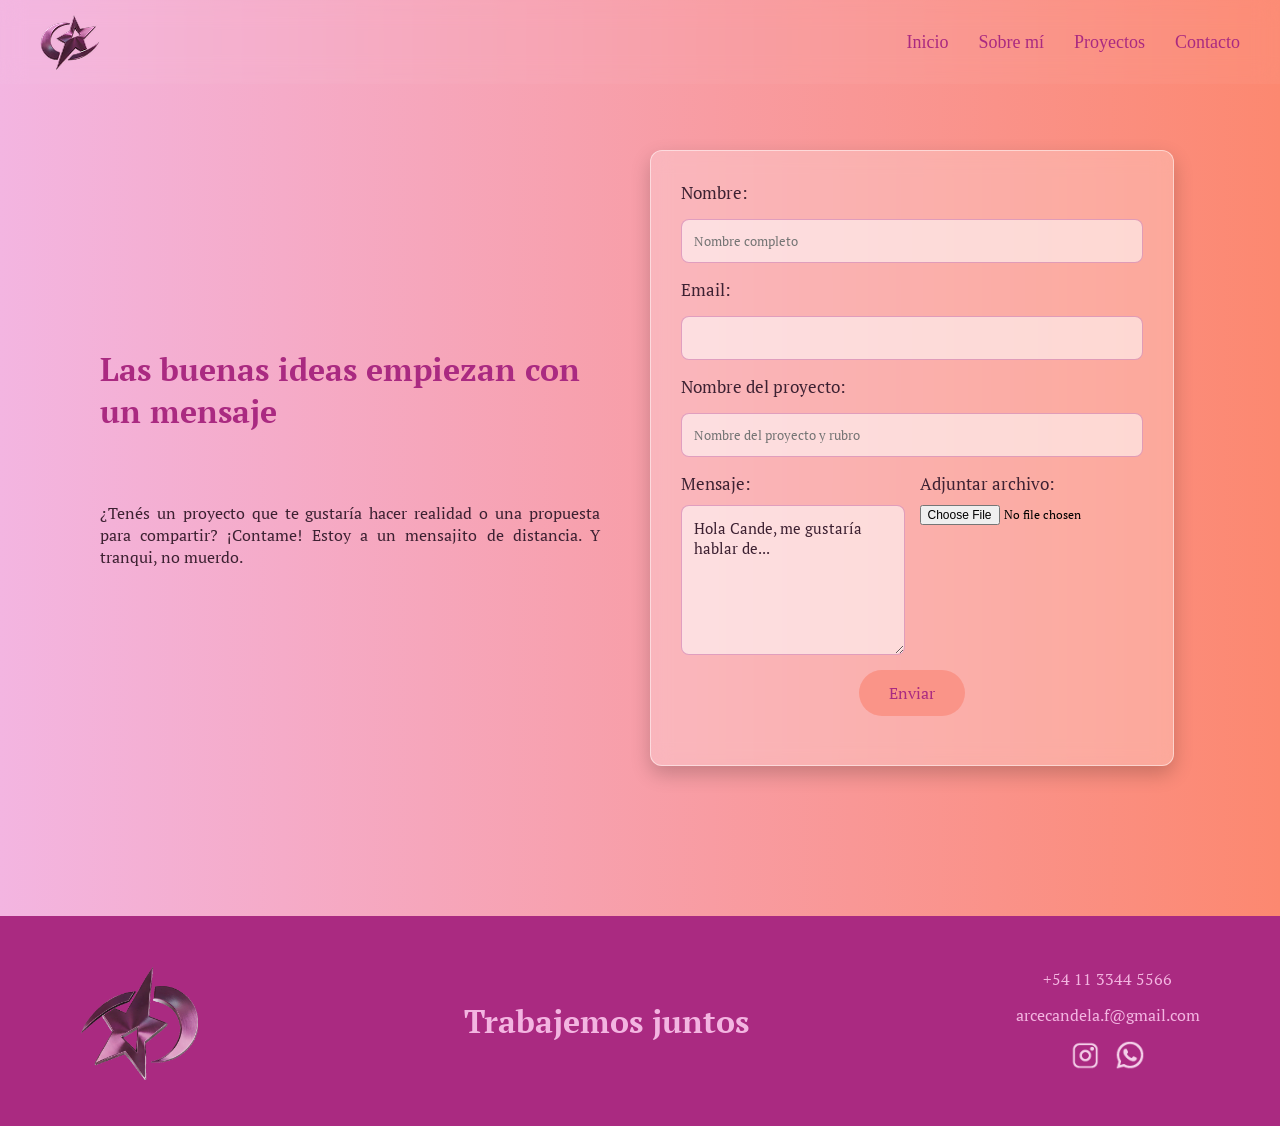
==== commit 471b2977: "casi todo listo" ====
--- a/contacto.html
+++ b/contacto.html
@@ -1,4 +1,3 @@
-```html
 <!DOCTYPE html>
 <html lang="es">
 
@@ -24,7 +23,13 @@
             <a href="index.html#inicio" class="logo">
                 <img src="img/logo_metalizado.png" alt="Logo de Cande Arce" width="60" height="60">
             </a>
+            <input type="checkbox" id="menu-toggle" class="menu-toggle">
 
+            <label for="menu-toggle" class="menu-hamburguesa">
+                <span></span>
+                <span></span>
+                <span></span>
+            </label>
             <nav>
                 <a href="index.html#inicio">Inicio</a>
                 <a href="sobre_mi.html">Sobre mí</a>
@@ -38,7 +43,7 @@
     <main id="contacto">
 
         <section id="bienvenida">
-            <h1>Las buenas ideas empiezan con un mensaje</h1>
+            <h2>Las buenas ideas empiezan con un mensaje</h2>
             <p>¿Tenés un proyecto que te gustaría hacer realidad o una propuesta para compartir? ¡Contame! Estoy a un
                 mensajito de distancia. Y tranqui, no muerdo. </p>
         </section>
@@ -53,7 +58,7 @@
                 <label for="email">Email:</label>
                 <input type="email" name="email" id="email" required>
 
-                <label for="nombre del proyecto">Nombre del proyecto:</label>
+                <label for="nombre-el-royecto">Nombre del proyecto:</label>
                 <input type="text" name="Nombre del proyecto" id="nombre-del-proyecto"
                     placeholder="Nombre del proyecto y rubro" required>
 
--- a/estilos.css
+++ b/estilos.css
@@ -6,7 +6,6 @@
     font-weight: 700;
     font-style: normal;
     color: #aa2a81;
-    text-align: center;
 }
 
 h3 {
@@ -171,6 +170,52 @@
     content: "★ ";
     color: #aa2a81;
 }
+/* MENÚ HAMBURGUESA */
+.menu-toggle {
+    display: none;
+}
+
+.menu-hamburguesa {
+    display: none;
+    flex-direction: column;
+    gap: 6px;
+    cursor: pointer;
+}
+
+.menu-hamburguesa span {
+    width: 28px;
+    height: 3px;
+    background-color: #aa2a81;
+    border-radius: 5px;
+}
+/* MENÚ HAMBURGUESA EN CELULARES */
+@media (max-width: 500px) {
+
+    header .contenedor {
+        position: relative;
+        justify-content: space-between;
+    }
+
+    .menu-hamburguesa {
+        display: flex;
+    }
+
+    header nav {
+        display: none;
+        flex-direction: column;
+        gap: 15px;
+        position: absolute;
+        top: 100%;
+        right: 0;
+        padding: 20px;
+        background: rgba(255, 255, 255, 0.9);
+        border-radius: 10px;
+    }
+
+    .menu-toggle:checked ~ nav {
+        display: flex;
+    }
+}
 
 /* =========================================
 ESTILOS DEL SOBRE MI
@@ -184,11 +229,8 @@
     background-attachment: scroll;
 }
 
-/* CONTENIDO PRINCIPAL */
 main {
     display: flex;
-    /*por algún motivo ninguna de las propiedades de flex son útiles, si las quitamos todo se ve exactamente igual*/
-    flex: 1;
     flex-direction: column;
     align-items: center;
     padding-top: 120px;
@@ -226,7 +268,7 @@
     gap: 26px 52px;
     width: 100%;
     max-width: 926px;
-    margin: 100px;
+    margin: 80px;
 }
 
 /* ESTILO GENERAL DE LOS CUATRO CUADRADOS */
@@ -239,7 +281,7 @@
     flex: 0 0 437px;
     height: 280px;
     background: #FFFFFF0A;
-    -webkit-backdrop-filter: blur(12px);
+    backdrop-filter: blur(12px);
     border: 1px solid #FFFFFF99;
     border-radius: 12px;
     padding: 22px 21px;
@@ -252,17 +294,8 @@
     text-align: center;
 }
 
-/* FORMACIÓN ACADÉMICA */
-.formacion {
-    display: flex;
-    flex-direction: column;
-    align-items: flex-start;
-    width: 100%;
-    gap: 12px;
-    line-height: 1.70;
-}
-
 /* TÍTULOS */
+#cuadrado-1 h3,
 #cuadrado-2 h3,
 #cuadrado-3 h3,
 #cuadrado-4 h3 {
@@ -270,6 +303,7 @@
 }
 
 /* Habilidades personales */
+#cuadrado-1 ul,
 #cuadrado-2 ul,
 #cuadrado-4 ul {
     padding-left: 18px;
@@ -277,31 +311,28 @@
 
 /* SECCIÓN DE HOBBIES */
 body.sobre-mi #hobbies {
-    width: 100%;
     max-width: 1100px;
-    padding: 0 20px;
-    margin-top: 150px;
-    /*alerta de margins muy grandes, mejor resolvelo con height vh*/
-    margin-bottom: 200px;
+    padding: 5vh 20px;
+    margin-bottom: 100px;
 }
 
 body.sobre-mi #hobbies h3 {
     text-align: center;
+    padding: 5vh 0;
 }
 
 body.sobre-mi #hobbies .contenedor-hobbies {
     display: flex;
     flex-direction: row;
     justify-content: center;
-    align-items: stretch;
     gap: 40px;
     flex-wrap: wrap;
 }
 
 /* TARJETAS DE HOBBIES */
-body.sobre-mi #hobbies .lectura,
-body.sobre-mi #hobbies .musica,
-body.sobre-mi #hobbies .cine {
+body.sobre-mi #hobbies #lectura,
+body.sobre-mi #hobbies #musica,
+body.sobre-mi #hobbies #cine {
     display: flex;
     flex-direction: column;
     align-items: center;
@@ -316,6 +347,11 @@
     box-shadow: 0 8px 20px rgba(0, 0, 0, 0.10);
 }
 
+
+body.sobre-mi #hobbies #musica {
+    width: 440px;
+}
+
 /* TEXTOS Y VIDEOS DE HOBBIES */
 body.sobre-mi #hobbies p {
     margin: 0;
@@ -325,8 +361,6 @@
 body.sobre-mi #hobbies iframe {
     display: block;
     width: 100%;
-    border: none;
-    border-radius: 12px;
 }
 
 /* =========================================
@@ -335,17 +369,25 @@
 
 /* Fondo exclusivo del index */
 body.portfolio {
-    background-image: url("img/fondo_degradado.png");
-    /*te va a convenir que el gradiente lo manejes por medio de código, esto lo configuras y copias desde figma, así el gradiente se genera desde el código y no se carga como imagen, haciendo esto sólo te preocupás por configurar cada gradiente por separado y el resto de las propiedades no hace falta aplicarlas. por otro lado, para el destello de abajo del index, lo mejor en ese caso es ponerlo como bg en la sección de diseños destacados*/
-    background-size: 100% auto;
-    background-position: top center;
-    background-repeat: no-repeat;
-    background-attachment: scroll;
-}
-
-
-
-body.portfolio .presentacion img {
+    background: linear-gradient(
+        to bottom,
+        #fc8870,
+        #F3B5E1,
+        #aa2a81
+    );
+    min-height: 100vh;
+}
+
+body.portfolio #inicio-index .presentacion-inicio {
+    display: flex;
+    flex-direction: row;
+    align-items: center;
+    justify-content: center;
+    gap: 70px;
+    padding: 60px;
+}
+
+body.portfolio #inicio-index .gif-inicio {
     width: 400px;
     height: auto;
     flex: 0 0 auto;
@@ -356,9 +398,8 @@
     display: flex;
     justify-content: center;
     align-items: center;
-    margin-top: 160px;
-    /*alerta de margin grande, hay mejores formas de hacerlo*/
-    margin-bottom: 40px;
+    margin-top: 60px;
+    margin-bottom: 100px;
 }
 
 body.portfolio .flecha-abajo {
@@ -366,11 +407,22 @@
     width: 92px;
     height: 92px;
     object-fit: contain;
-    transition: transform 0.3s ease;
-}
-
-body.portfolio .enlace-flecha:hover .flecha-abajo {
-    transform: scale(1.2);
+    animation: pulso 1.8s infinite;
+}
+
+/* animacion pulso */
+@keyframes pulso {
+    0% {
+        filter: drop-shadow(0 0 0 rgba(170, 42, 129, 0.7));
+    }
+
+    70% {
+        filter: drop-shadow(0 0 12px rgba(170, 42, 129, 0));
+    }
+
+    100% {
+        filter: drop-shadow(0 0 0 rgba(170, 42, 129, 0));
+    }
 }
 
 /* DESPLAZAMIENTO SUAVE */
@@ -385,6 +437,7 @@
     align-items: center;
     gap: 70px;
     padding: 40px 20px;
+    padding-top: 100px;
 }
 
 /* SECCIÓN DISEÑOS DESTACADOS */
@@ -392,13 +445,14 @@
     display: flex;
     flex-direction: column;
     align-items: center;
-    padding: 20px;
+    padding-bottom: 50px;
 }
 
 /* CONTENEDOR DE TARJETAS */
 #contenedor-tarjetas {
     display: flex;
     gap: 60px;
+    padding: 20px;
 }
 
 /* TARJETA */
@@ -472,16 +526,14 @@
     line-height: 1.3;
 }
 
-
 /* =========================================
 ESTILOS DEL PROYECTOS
    ========================================= */
 body.proyectos {
-    background-image: url("img/Fondo-proyectos.png");
-    background-size: 100% auto;
-    background-position: top center;
-    background-repeat: no-repeat;
-    background-attachment: scroll;
+    background: linear-gradient(to bottom,
+            #F3B5E1,
+            #fc8870);
+    min-height: 100vh;
 }
 
 #proyectos {
@@ -509,10 +561,7 @@
     display: flex;
     flex-direction: column;
     align-items: flex-start;
-    flex: 0 0 377px;
     width: 377px;
-    max-width: 100%;
-    min-height: 489px;
     padding: 37px;
 
     /* Efecto glass */
@@ -558,37 +607,23 @@
     opacity: 0;
 }
 
-.imagen-proyecto:hover img {
-    filter: none;
-}
-
-.imagen-proyecto:hover .texto-imagen {
-    opacity: 0;
-}
-
 /* TEXTOS DE LA TARJETA */
-.polaroid h2 {
+.polaroid figcaption h2 {
     margin: 18px 0 4px;
-    color: #AA2881;
-    font-size: 24px;
-}
-
-.polaroid p {
+    font-size: 22px;
+}
+
+.polaroid figcaption p {
     margin: 0 0 18px;
-    color: #3D2132;
     font-size: 16px;
 }
 
 /* BOTÓN DE BEHANCE */
 .boton-behance {
-    display: inline-block;
     padding: 10px 18px;
     border: 1px solid white;
-    background: transparent;
     color: #3D2132;
-    text-decoration: none;
     text-align: center;
-    transition: background 0.3s ease, color 0.3s ease;
     border-radius: 40px;
 }
 
@@ -648,11 +683,10 @@
 ESTILOS DEL CONTACTO
    ========================================= */
 body.contacto {
-    background-image: url("img/fondo_contacto.png");
-    background-size: 100% auto;
-    background-position: top center;
-    background-repeat: no-repeat;
-    background-attachment: scroll;
+    background: linear-gradient(to right,
+            #F3B5E1,
+            #fc8870);
+    min-height: 100vh;
 }
 
 #bienvenida {
@@ -693,19 +727,7 @@
     min-width: 0;
 }
 
-/* ADAPTACIÓN A PANTALLAS CHICAS */
-@media (max-width: 800px) {
-    main#contacto {
-        flex-direction: column;
-        gap: 30px;
-    }
-
-    #bienvenida,
-    #contacto #formulario {
-        width: 100%;
-        max-width: 524px;
-    }
-}
+
 
 /* FORMULARIO */
 #formulario {
@@ -780,7 +802,6 @@
     width: 100%;
     min-height: 150px;
     padding: 12px;
-    ;
 
     background: rgba(255, 255, 255, 0.55);
     border: 1px solid rgba(170, 42, 129, 0.35);
@@ -821,4 +842,5 @@
 /* EFECTO AL PASAR EL CURSOR */
 #formulario input[type="submit"]:hover {
     background: #aa2a81;
-}+}
+
